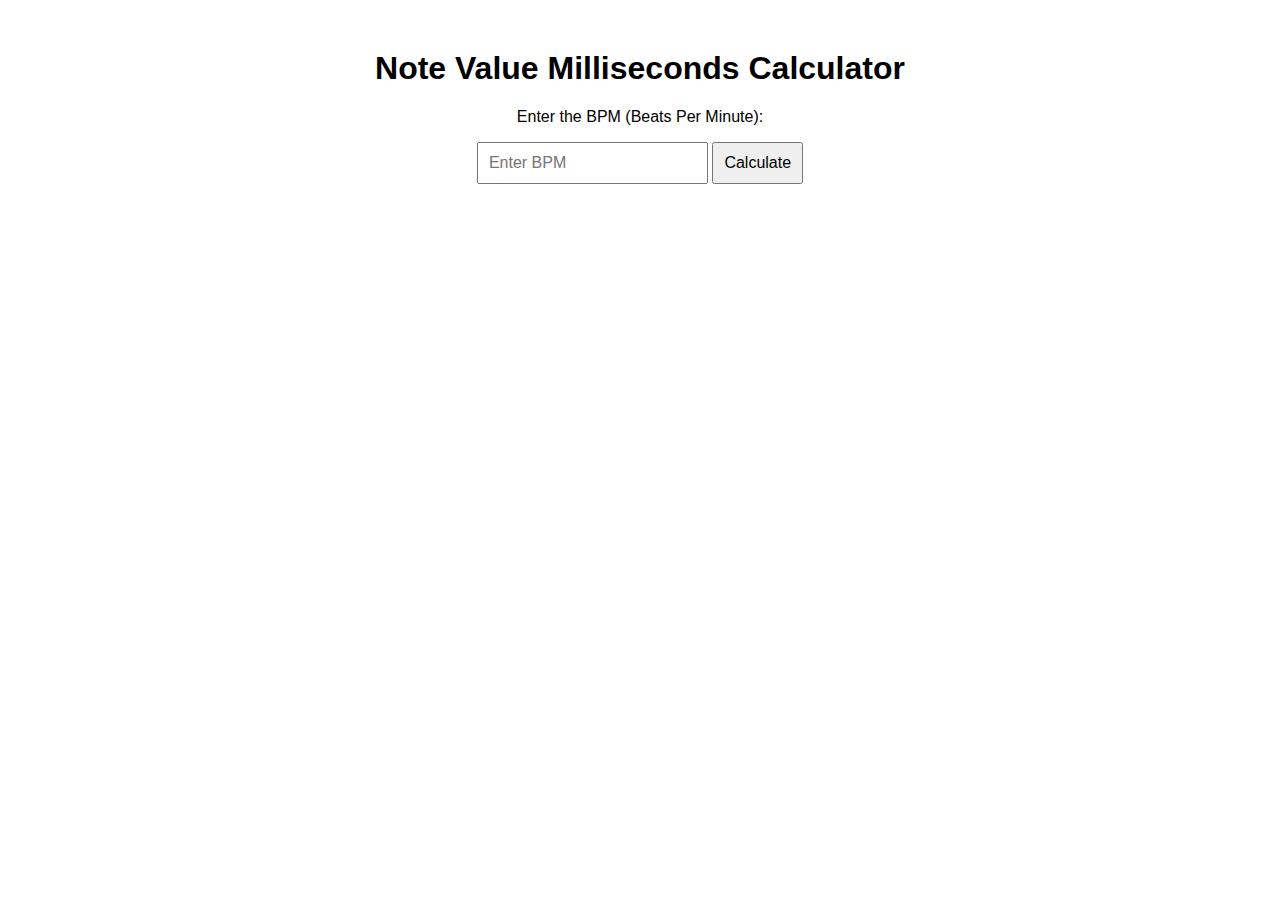
==== main.html @ 841945aa "Create main.html" ====
<!DOCTYPE html>
<html lang="en">
<head>
    <meta charset="UTF-8">
    <meta name="viewport" content="width=device-width, initial-scale=1.0">
    <title>Note Value Calculator</title>
    <style>
        body {
            font-family: Arial, sans-serif;
            margin: 50px;
            text-align: center;
        }

        input, button {
            padding: 10px;
            font-size: 16px;
        }

        table {
            margin-top: 20px;
            width: 100%;
            max-width: 500px;
            margin-left: auto;
            margin-right: auto;
            border-collapse: collapse;
        }

        table, th, td {
            border: 1px solid #ddd;
        }

        th, td {
            padding: 15px;
            text-align: center;
        }
    </style>
</head>
<body>

    <h1>Note Value Milliseconds Calculator</h1>

    <p>Enter the BPM (Beats Per Minute):</p>
    <input type="number" id="bpm" placeholder="Enter BPM">
    <button onclick="calculateNoteValues()">Calculate</button>

    <table id="results" style="display:none;">
        <thead>
            <tr>
                <th>Note Value</th>
                <th>Milliseconds</th>
            </tr>
        </thead>
        <tbody>
            <tr>
                <td>Whole Note</td>
                <td id="wholeNote"></td>
            </tr>
            <tr>
                <td>Half Note</td>
                <td id="halfNote"></td>
            </tr>
            <tr>
                <td>Quarter Note</td>
                <td id="quarterNote"></td>
            </tr>
            <tr>
                <td>Eighth Note</td>
                <td id="eighthNote"></td>
            </tr>
            <tr>
                <td>Sixteenth Note</td>
                <td id="sixteenthNote"></td>
            </tr>
        </tbody>
    </table>

    <script>
        function calculateNoteValues() {
            const bpm = document.getElementById("bpm").value;
            if (bpm <= 0 || isNaN(bpm)) {
                alert("Please enter a valid BPM.");
                return;
            }

            const quarterNote = (60000 / bpm).toFixed(2); // milliseconds for a quarter note
            const halfNote = (quarterNote * 2).toFixed(2);
            const wholeNote = (quarterNote * 4).toFixed(2);
            const eighthNote = (quarterNote / 2).toFixed(2);
            const sixteenthNote = (quarterNote / 4).toFixed(2);

            document.getElementById("wholeNote").innerText = wholeNote;
            document.getElementById("halfNote").innerText = halfNote;
            document.getElementById("quarterNote").innerText = quarterNote;
            document.getElementById("eighthNote").innerText = eighthNote;
            document.getElementById("sixteenthNote").innerText = sixteenthNote;

            document.getElementById("results").style.display = "table";
        }
    </script>

</body>
</html>
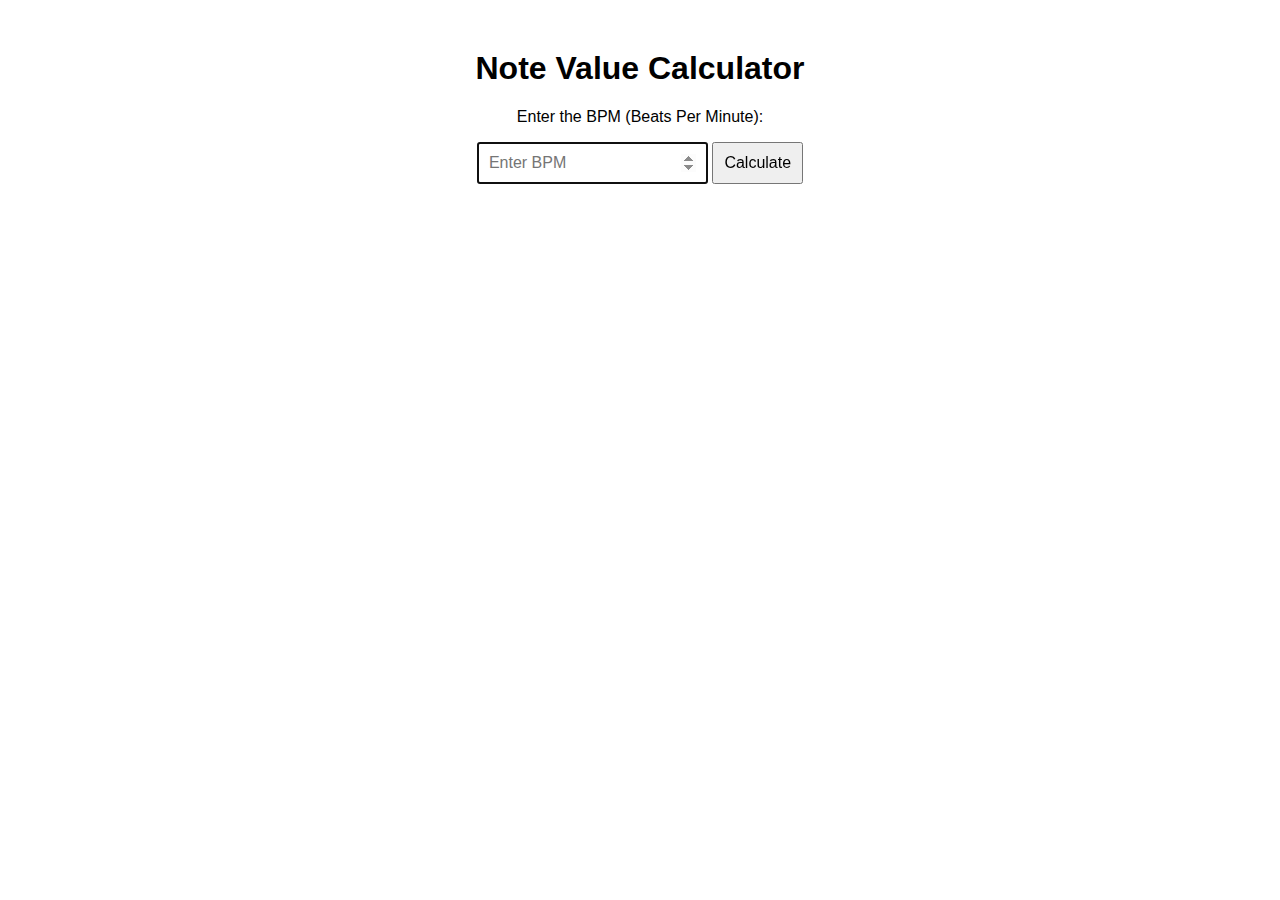
==== commit d0cd0bdb: "add second values" ====
--- a/main.html
+++ b/main.html
@@ -37,7 +37,7 @@
 </head>
 <body>
 
-    <h1>Note Value Milliseconds Calculator</h1>
+    <h1>Note Value Calculator</h1>
 
     <p>Enter the BPM (Beats Per Minute):</p>
     <input type="number" id="bpm" placeholder="Enter BPM">
@@ -48,55 +48,40 @@
             <tr>
                 <th>Note Value</th>
                 <th>Milliseconds</th>
+                <th>Seconds</th>
             </tr>
         </thead>
         <tbody>
             <tr>
                 <td>Whole Note</td>
-                <td id="wholeNote"></td>
+                <td id="wholeNoteMs"></td>
+                <td id="wholeNoteSec"></td>
             </tr>
             <tr>
                 <td>Half Note</td>
-                <td id="halfNote"></td>
+                <td id="halfNoteMs"></td>
+                <td id="halfNoteSec"></td>
             </tr>
             <tr>
                 <td>Quarter Note</td>
-                <td id="quarterNote"></td>
+                <td id="quarterNoteMs"></td>
+                <td id="quarterNoteSec"></td>
             </tr>
             <tr>
                 <td>Eighth Note</td>
-                <td id="eighthNote"></td>
+                <td id="eighthNoteMs"></td>
+                <td id="eighthNoteSec"></td>
             </tr>
             <tr>
                 <td>Sixteenth Note</td>
-                <td id="sixteenthNote"></td>
+                <td id="sixteenthNoteMs"></td>
+                <td id="sixteenthNoteSec"></td>
             </tr>
         </tbody>
     </table>
 
-    <script>
-        function calculateNoteValues() {
-            const bpm = document.getElementById("bpm").value;
-            if (bpm <= 0 || isNaN(bpm)) {
-                alert("Please enter a valid BPM.");
-                return;
-            }
-
-            const quarterNote = (60000 / bpm).toFixed(2); // milliseconds for a quarter note
-            const halfNote = (quarterNote * 2).toFixed(2);
-            const wholeNote = (quarterNote * 4).toFixed(2);
-            const eighthNote = (quarterNote / 2).toFixed(2);
-            const sixteenthNote = (quarterNote / 4).toFixed(2);
-
-            document.getElementById("wholeNote").innerText = wholeNote;
-            document.getElementById("halfNote").innerText = halfNote;
-            document.getElementById("quarterNote").innerText = quarterNote;
-            document.getElementById("eighthNote").innerText = eighthNote;
-            document.getElementById("sixteenthNote").innerText = sixteenthNote;
-
-            document.getElementById("results").style.display = "table";
-        }
-    </script>
+    <!-- Link to external JavaScript-->
+    <script src="calculator.js"></script>
 
 </body>
 </html>
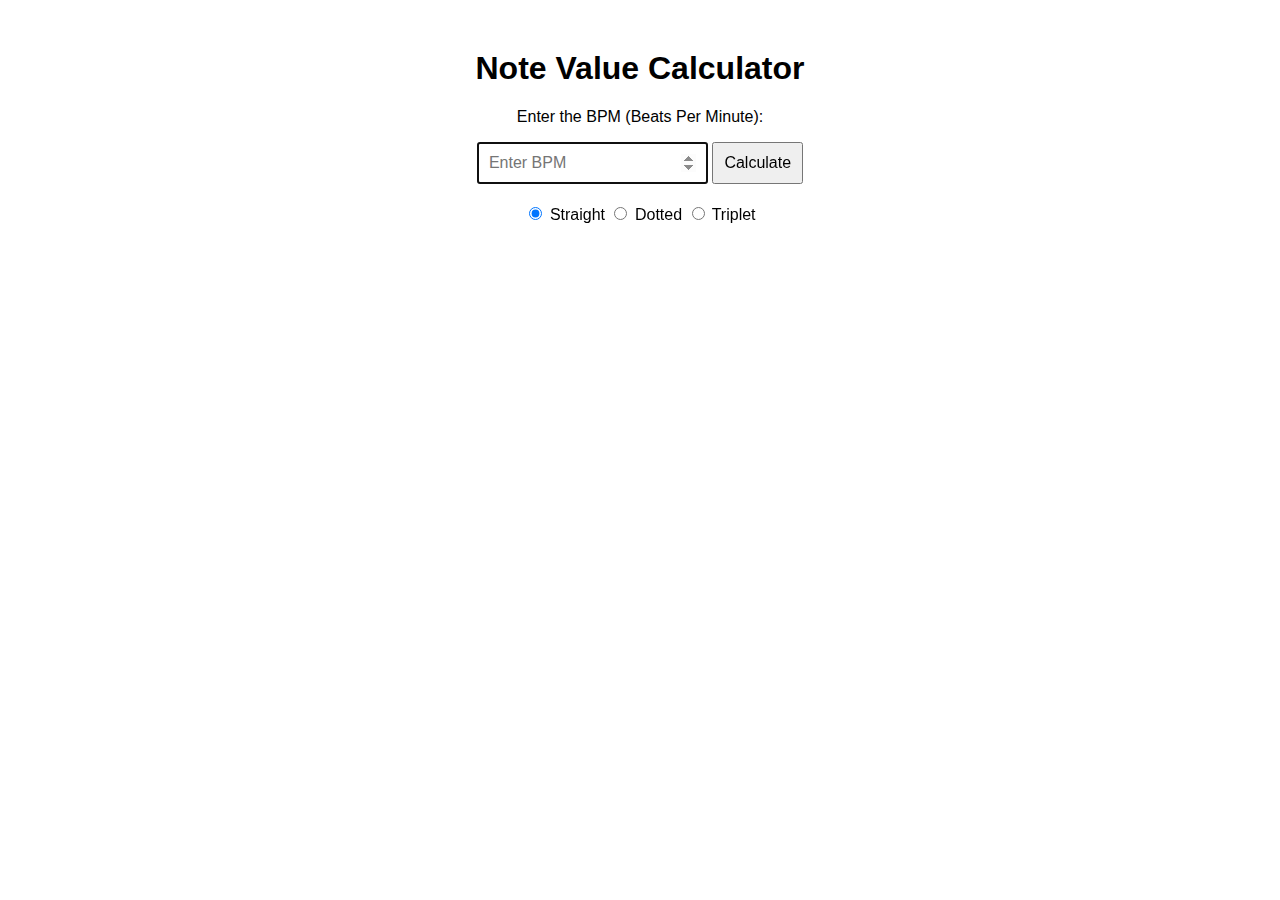
==== commit 88fe228f: "added radio buttons" ====
--- a/main.html
+++ b/main.html
@@ -33,6 +33,10 @@
             padding: 15px;
             text-align: center;
         }
+
+        .radio-buttons {
+            margin-top: 20px;
+        }
     </style>
 </head>
 <body>
@@ -42,6 +46,21 @@
     <p>Enter the BPM (Beats Per Minute):</p>
     <input type="number" id="bpm" placeholder="Enter BPM">
     <button onclick="calculateNoteValues()">Calculate</button>
+
+    <div class="radio-buttons">
+        <label>
+            <input type="radio" name="noteType" value="straight" checked> Straight
+        </label>
+        
+        <label>
+            <input type="radio" name="noteType" value="dotted"> Dotted
+        </label>
+
+        <label>
+            <input type="radio" name="noteType" value="triplet"> Triplet
+        </label>
+
+    </div>
 
     <table id="results" style="display:none;">
         <thead>
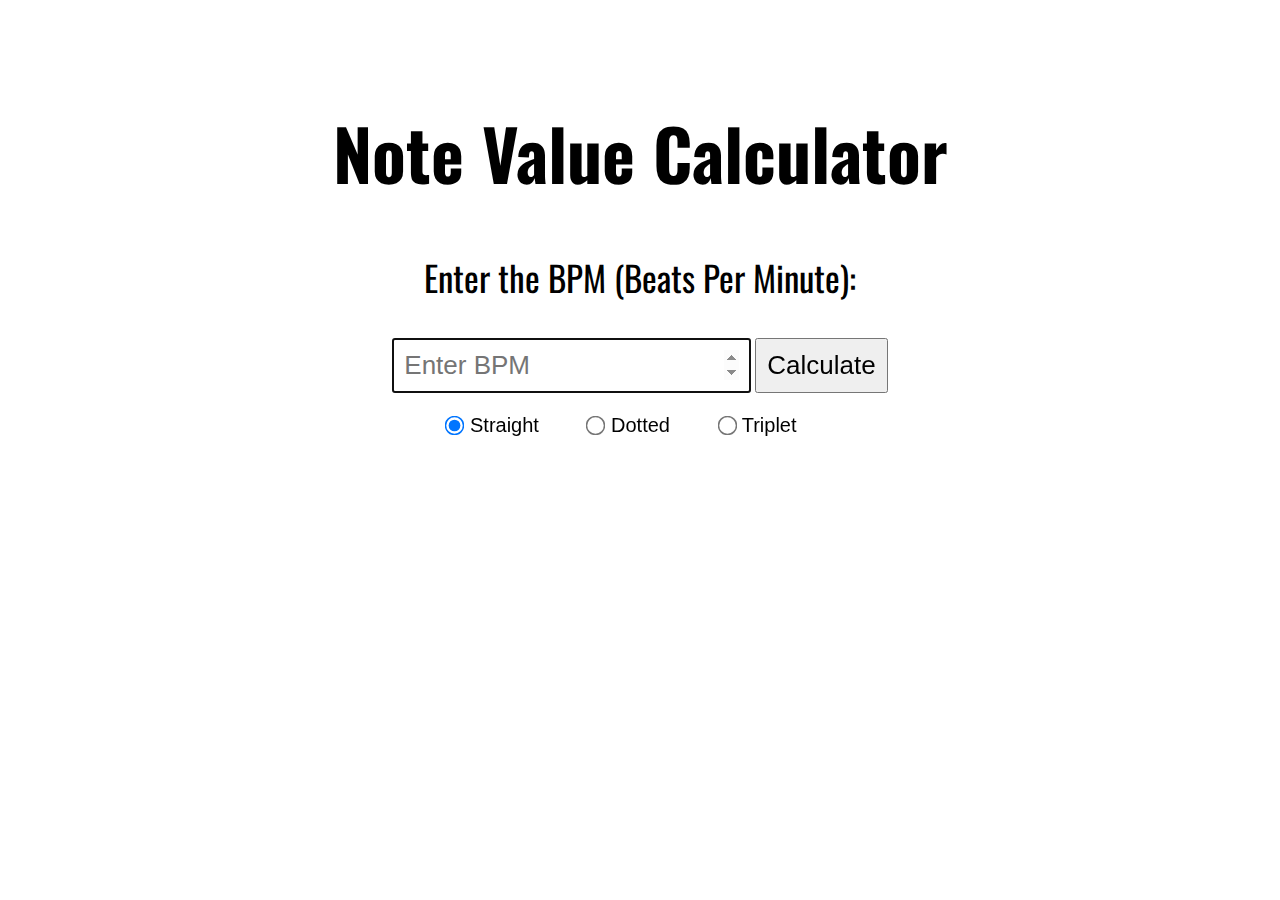
==== commit 77a32905: "css moved and improved" ====
--- a/main.html
+++ b/main.html
@@ -4,40 +4,11 @@
     <meta charset="UTF-8">
     <meta name="viewport" content="width=device-width, initial-scale=1.0">
     <title>Note Value Calculator</title>
-    <style>
-        body {
-            font-family: Arial, sans-serif;
-            margin: 50px;
-            text-align: center;
-        }
+    <link rel="preconnect" href="https://fonts.googleapis.com">
+    <link rel="preconnect" href="https://fonts.gstatic.com" crossorigin>
+    <link href="https://fonts.googleapis.com/css2?family=Oswald:wght@200..700&display=swap" rel="stylesheet">
 
-        input, button {
-            padding: 10px;
-            font-size: 16px;
-        }
-
-        table {
-            margin-top: 20px;
-            width: 100%;
-            max-width: 500px;
-            margin-left: auto;
-            margin-right: auto;
-            border-collapse: collapse;
-        }
-
-        table, th, td {
-            border: 1px solid #ddd;
-        }
-
-        th, td {
-            padding: 15px;
-            text-align: center;
-        }
-
-        .radio-buttons {
-            margin-top: 20px;
-        }
-    </style>
+    <link rel="stylesheet" href="style.css">
 </head>
 <body>
 
@@ -96,6 +67,13 @@
                 <td id="sixteenthNoteMs"></td>
                 <td id="sixteenthNoteSec"></td>
             </tr>
+            <tr>
+                <td>Thirtysecond Note</td>
+                <td id="thirtySecondNoteMs"></td>
+                <td id="thirtySecondNoteSec"></td>
+            </tr>
+
+            
         </tbody>
     </table>
 
--- a/style.css
+++ b/style.css
@@ -0,0 +1,64 @@
+@import url('https://fonts.googleapis.com/css2?family=Oswald:wght@200..700&display=swap');
+
+body {
+    font-family: 'Oswald', sans-serif;
+    margin: 100px;
+    text-align: center;
+}
+
+h1 {
+    font-size: 70px;
+}
+
+p {
+    font-size: 35px;
+}
+
+th {
+    font-size: 30px;
+}
+
+b {
+    font-size: 20px;
+}
+
+input, button {
+    padding: 10px;
+    font-size: 26px;
+}
+
+label {
+    font-size: 20px;
+    font-family: arial;
+    text-align: center;
+    margin-right: 40px;
+}
+
+input[type="radio"] {
+    transform: scale(1.5); 
+    margin-bottom: 40px;
+}
+
+
+table {
+    margin-top: 20px;
+    width: 100%;
+    max-width: 500px;
+    margin-left: auto;
+    margin-right: auto;
+    border-collapse: collapse;
+}
+
+table, th, td {
+    border: 2px solid #959595;
+}
+
+td {
+    font-size: 20px;
+    padding: 20px;
+    text-align: center;
+}
+
+.radio-buttons {
+    margin-top: 20px;
+}
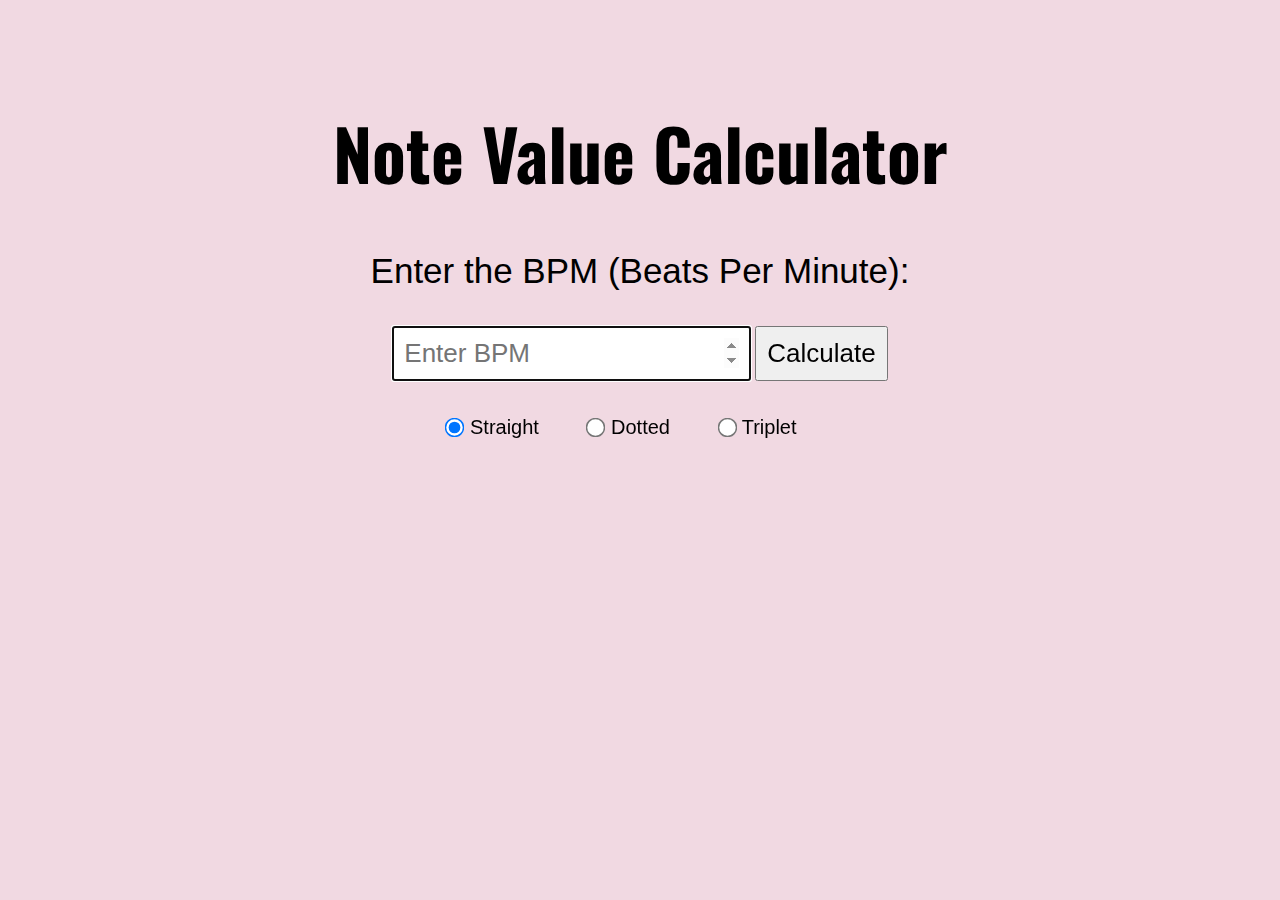
==== commit f195fa8c: "fixes and styling" ====
--- a/main.html
+++ b/main.html
@@ -4,10 +4,6 @@
     <meta charset="UTF-8">
     <meta name="viewport" content="width=device-width, initial-scale=1.0">
     <title>Note Value Calculator</title>
-    <link rel="preconnect" href="https://fonts.googleapis.com">
-    <link rel="preconnect" href="https://fonts.gstatic.com" crossorigin>
-    <link href="https://fonts.googleapis.com/css2?family=Oswald:wght@200..700&display=swap" rel="stylesheet">
-
     <link rel="stylesheet" href="style.css">
 </head>
 <body>
--- a/style.css
+++ b/style.css
@@ -4,6 +4,7 @@
     font-family: 'Oswald', sans-serif;
     margin: 100px;
     text-align: center;
+    background-color: rgb(241, 217, 226);
 }
 
 h1 {
@@ -11,6 +12,7 @@
 }
 
 p {
+    font-family: Arial, sans-serif;
     font-size: 35px;
 }
 
@@ -36,11 +38,13 @@
 
 input[type="radio"] {
     transform: scale(1.5); 
-    margin-bottom: 40px;
+    margin-top: 20px;
+    margin-bottom: 20px;
 }
 
 
 table {
+    background-color: white;
     margin-top: 20px;
     width: 100%;
     max-width: 500px;
